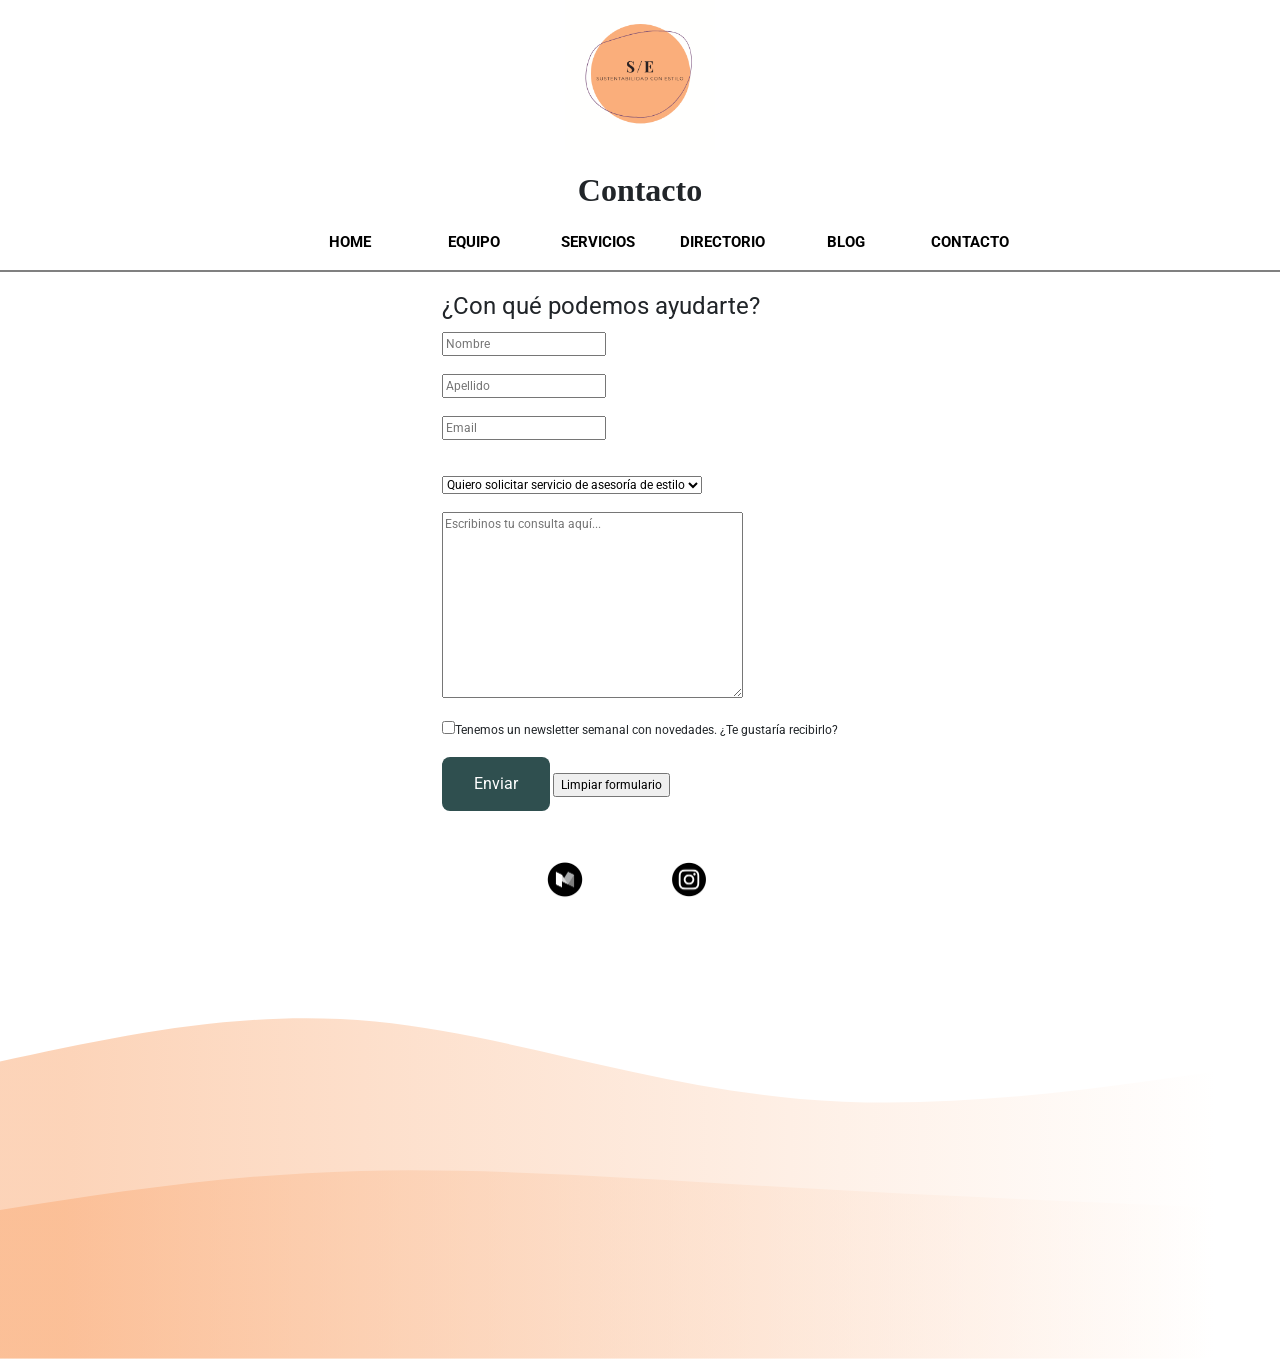
==== contacto.html @ 25abd841 "Cambié nombres de archivos" ====
<!DOCTYPE html>
<html lang="en">
<head>
    <meta charset="UTF-8">
    <meta http-equiv="X-UA-Compatible" content="IE=edge">
    <meta name="viewport" content="width=device-width, initial-scale=1.0">
    <title>Contacto</title>

    <meta name="description" content="Conectate con nosotros para comenzar tu camino hacia un consumo más consciente.">

    <meta name="keywords" content="córdoba, argentina, moda sostenible, moda ética, sustainable fashion, ethical fashion, moda circular, circular fashion">

    <!--Start Bootstrap-->
    <link rel="stylesheet" href="https://stackpath.bootstrapcdn.com/bootstrap/4.5.2/css/bootstrap.min.css" integrity="sha384-JcKb8q3iqJ61gNV9KGb8thSsNjpSL0n8PARn9HuZOnIxN0hoP+VmmDGMN5t9UJ0Z" crossorigin="anonymous">
    <!--End Bootstrap-->
    
    <link rel="preconnect" href="https://fonts.gstatic.com">
    <link href="https://fonts.googleapis.com/css2?family=Playfair+Display:wght@600&family=Roboto&display=swap" rel="stylesheet">
    <link rel="stylesheet" href="css/style.css">

</head>

<body>

<header>
    <img src="img/Logo Sustentabilidad con Estilo.png" class="center logo">   
    <h1 class="cabeceras flex">Contacto</h1> 

  <!--------START MENU-------->
        <nav>
            <ul class="menu flex">
                <li><a href="index.html">HOME</a></li>
                <li><a href="equipo.html">EQUIPO</a></li>
                <li><a href="servicios.html">SERVICIOS</a></li>
                <li><a href="directorio.html">DIRECTORIO</a></li>
                <li><a href="https://medium.com/@sustentabilidadconestilo" target="blank">BLOG</a></li>    
                <li><a href="contacto.html">CONTACTO</a></li>
            </ul>
        </nav>
  <!--------END MENU-------->
</header>

<hr class="hrTop">

<main>


<!----------------------------------------------------------------------------------------->
<!-----------------------------------START FORM-------------------------------------------->
<!----------------------------------------------------------------------------------------->
<div class="divFormContact flex">
<form action="#" method="GET" class="formColor">

    <fieldset>
                   <input type="text" placeholder="Nombre">
                   <br>
                   <br>
                   <input type="text" placeholder="Apellido">
                   <br>
                   <br>
                   <input type="email" placeholder="Email">
                   <br>
                   <br>
                   <legend>¿Con qué podemos ayudarte?</legend>
                   <br>
                     <select name="Elige Motivo de Consulta">
                     <option value="Asesoría">Quiero solicitar servicio de asesoría de estilo</option>
                     <option value="Conectarnos">Quiero conectarme con ustedes</option>
                     <option value="Sumar">Quiero sumar mi marca al directorio</option>
                     </select>
                     <br>
                   <br>
                   <textarea name="Consulta" placeholder="Escribinos tu consulta aquí..." cols="40" rows="10"></textarea>
                   <br>
                   <br>
                   <input type="checkbox" name="novedades" value="N" />Tenemos un newsletter semanal con novedades. ¿Te gustaría recibirlo?
                   <br>
                   <br>
                   <input type="submit" value="Enviar" class="boton"/>
                   <input type="reset" value="Limpiar formulario" />
   </fieldset>
</form>
</div>
<!----------------------------------------------------------------------------------------->
<!-----------------------------------END FORM---------------------------------------------->
<!----------------------------------------------------------------------------------------->
</main>

<footer>
<!----------------------------------------------------------------------------------------->
<!-----------------------------------START FOOTER------------------------------------------>
<!----------------------------------------------------------------------------------------->
<ul class="footer flex">
    <li> <a href="https://medium.com/@sustentabilidadconestilo" target="blank"><img class="logoFooter" src="img/medium logo.png"></a></li>   
    <li> <a href="https://www.instagram.com/sustentabilidadconestilo/" target="blank"><img class="logoFooter" src="img/instagram logo.png"> </a></li>
</ul>
</footer>
<!----------------------------------------------------------------------------------------->
<!-----------------------------------END FOOTER-------------------------------------------->
<!----------------------------------------------------------------------------------------->

<svg height="100%" width="100%" id="svg" viewBox="0 0 1440 500" xmlns="http://www.w3.org/2000/svg" class="transition duration-300 ease-in-out delay-150"><defs><linearGradient id="gradient"><stop offset="5%" stop-color="#faae7b88"></stop><stop offset="95%" stop-color="#ffffff88"></stop></linearGradient></defs><path d="M 0,500 C 0,500 0,166 0,166 C 137.06666666666666,136.39999999999998 274.1333333333333,106.79999999999998 422,121 C 569.8666666666667,135.20000000000002 728.5333333333333,193.20000000000002 900,208 C 1071.4666666666667,222.79999999999998 1255.7333333333333,194.39999999999998 1440,166 C 1440,166 1440,500 1440,500 Z" stroke="none" stroke-width="0" fill="url(#gradient)" class="transition-all duration-300 ease-in-out delay-150"></path><defs><linearGradient id="gradient"><stop offset="5%" stop-color="#faae7bff"></stop><stop offset="95%" stop-color="#ffffffff"></stop></linearGradient></defs><path d="M 0,500 C 0,500 0,333 0,333 C 129.06666666666666,312.8666666666667 258.1333333333333,292.7333333333333 406,289 C 553.8666666666667,285.2666666666667 720.5333333333333,297.93333333333334 896,308 C 1071.4666666666667,318.06666666666666 1255.7333333333333,325.5333333333333 1440,333 C 1440,333 1440,500 1440,500 Z" stroke="none" stroke-width="0" fill="url(#gradient)" class="transition-all duration-300 ease-in-out delay-150"></path></svg>

<script src="https://code.jquery.com/jquery-3.5.1.slim.min.js" integrity="sha384-DfXdz2htPH0lsSSs5nCTpuj/zy4C+OGpamoFVy38MVBnE+IbbVYUew+OrCXaRkfj" crossorigin="anonymous"></script>
<script src="https://cdn.jsdelivr.net/npm/popper.js@1.16.1/dist/umd/popper.min.js" integrity="sha384-9/reFTGAW83EW2RDu2S0VKaIzap3H66lZH81PoYlFhbGU+6BZp6G7niu735Sk7lN" crossorigin="anonymous"></script>
<script src="https://stackpath.bootstrapcdn.com/bootstrap/4.5.2/js/bootstrap.min.js" integrity="sha384-B4gt1jrGC7Jh4AgTPSdUtOBvfO8shuf57BaghqFfPlYxofvL8/KUEfYiJOMMV+rV" crossorigin="anonymous"></script>

</body>
</html>
---- css/style.css ----
/* Estilos NavBar */
.menu {
  font-size: 1em;
  word-spacing: 50%;
  font-weight: bold;
  text-align: center; }

ul {
  list-style-type: none;
  display: flex;
  flex-wrap: wrap; }
  ul li {
    display: inline-block;
    width: 10%;
    font-size: 15px;
    position: relative; }
    ul li:hover {
      display: block;
      background-color: #FAAE7B;
      color: white;
      padding: 2px;
      transform: scale(1, 1); }

a {
  text-decoration: none;
  padding: 4px;
  color: black; }
  a:hover, a:active, a:focus {
    text-decoration: none;
    color: black; }

@media all and (max-width: 600px) {
  .menu > li {
    flex-basis: 50%; } }

@media all and (max-width: 400px) {
  .menu > li {
    flex-basis: 100%; }
  .search {
    order: 1; } }

.center {
  display: block;
  margin-left: auto;
  margin-right: auto; }

.iconosIndex {
  height: 150px; }

.logo {
  width: 150px; }

.perfil {
  border-radius: 50%;
  width: 200px;
  padding: 20px;
  margin: 50px; }

.logoFooter {
  width: 50px;
  justify-content: center;
  align-content: center; }

.iconosDirectorioCard {
  width: 30px; }

.logosDirectorioCard {
  width: 200px; }

.styleThumbs {
  width: 150px;
  border-radius: 4px;
  padding: 5px; }

body {
  font-family: 'Roboto', Helvetica, sans-serif; }

.textoTitulo {
  font-family: 'Playfair-Display', serif;
  word-spacing: 3px;
  color: white; }

.textoSubtitulo {
  color: #FAAE7B;
  text-align: center; }

.textoGris {
  color: darkslategray; }

.cabeceras {
  font-family: 'Playfair-Display', serif;
  text-align: center; }

.flex {
  display: flex;
  flex-direction: row;
  justify-content: center;
  align-content: space-evenly;
  align-items: center; }

h1 {
  font-size: 2em;
  margin-block-start: 0.67em;
  margin-block-end: 0.67em;
  margin-inline-start: 0px;
  margin-inline-end: 0px;
  font-weight: bold; }

h2 {
  font-size: 1.7em;
  margin-block-start: 0.83em;
  margin-block-end: 0.83em;
  margin-inline-start: 0px;
  margin-inline-end: 0px;
  font-weight: bold; }

h3 {
  font-weight: bold;
  font-size: 1.17em;
  margin-block-start: 1em;
  margin-block-end: 1em;
  margin-inline-start: 0px;
  margin-inline-end: 0px; }

.blockIndexText {
  font-size: 1.17em;
  text-align: center;
  justify-content: center;
  padding: 0%; }

.parrafoDirectorio {
  text-align: center; }

form {
  font-size: 12px; }

.boton {
  background-color: darkslategray;
  border: none;
  color: white;
  padding: 15px 32px;
  text-align: center;
  text-decoration: none;
  display: inline-block;
  font-size: 16px;
  border-radius: 8px; }
  .boton:hover {
    background-color: #FAAE7B;
    color: white;
    border-radius: 8px; }

.footer {
  list-style-type: none;
  font-family: sans-serif;
  font-size: 1em;
  margin-top: 50px; }

.contenedor {
  height: 100%; }

.divSize {
  display: flex;
  text-align: center;
  justify-content: center;
  justify-items: center;
  align-items: center; }

.imgSize {
  display: flex;
  border-radius: 10%; }

.colorRosa {
  padding: 10px;
  overflow: hidden; }

.textoManifiesto {
  text-align: center; }

/*.grillaPorQue {
    display: grid;
    grid-template-columns: 33vw 33vw 33vw;
    grid-template-rows: repeat (5, 250 px);
    justify-items: center;
    align-items: center; 
    grid-column-gap: 10px;
    grid-template-areas: 
                     "texto1 texto1 img1"
                     "img2 texto2 texto2"
                     "texto3 texto3 img3"
                     "img4 texto4 texto4"
              
}

#texto1 {
    grid-area: texto1;
} 

#img1 {
    grid-area: img1;
} 

#img2 {
    grid-area: img2;
} 

#texto2 {
    grid-area: texto2;
} 

#texto3 {
    grid-area: texto3;
} 

#img3 {
    grid-area: img3;
} 

#img4 {
    grid-area: img4;
} 

#texto4 {
    grid-area: texto4;
} 

#img5 {
    grid-area: img5;
}*/
/* Estilos Index */
.textCenter {
  text-align: center;
  justify-content: center;
  padding: 10px; }

/* Estilos Directorio */
.border {
  border: solid grey 3px;
  margin: 0;
  padding: 10px; }

div.containerHR {
  height: 100px;
  width: 200px;
  margin: 5px auto;
  padding-top: 50px; }

hr.beautiful-line {
  border-top: 1px solid #999;
  width: 90%; }

.hrTop {
  height: 2px;
  border-width: 0;
  color: gray;
  background-color: gray; }

.gradientPink {
  display: flex;
  background-image: linear-gradient(to right, #ffecd2 0%, #FAAE7B 100%); }

.gradientPinkReverse {
  background-image: linear-gradient(to left, #ffecd2 0%, #FAAE7B 100%); }

.boxIndexAcciones {
  height: 100px;
  align-items: center;
  justify-content: center;
  align-content: center;
  align-self: center; }

.categoriasMargin {
  margin: 30px; }

/*.waves{
  background-image: url(/img/waves-svg.png);
  background-size: cover;
  background-size: 100% 100%;
  background-repeat: no-repeat;
}*/
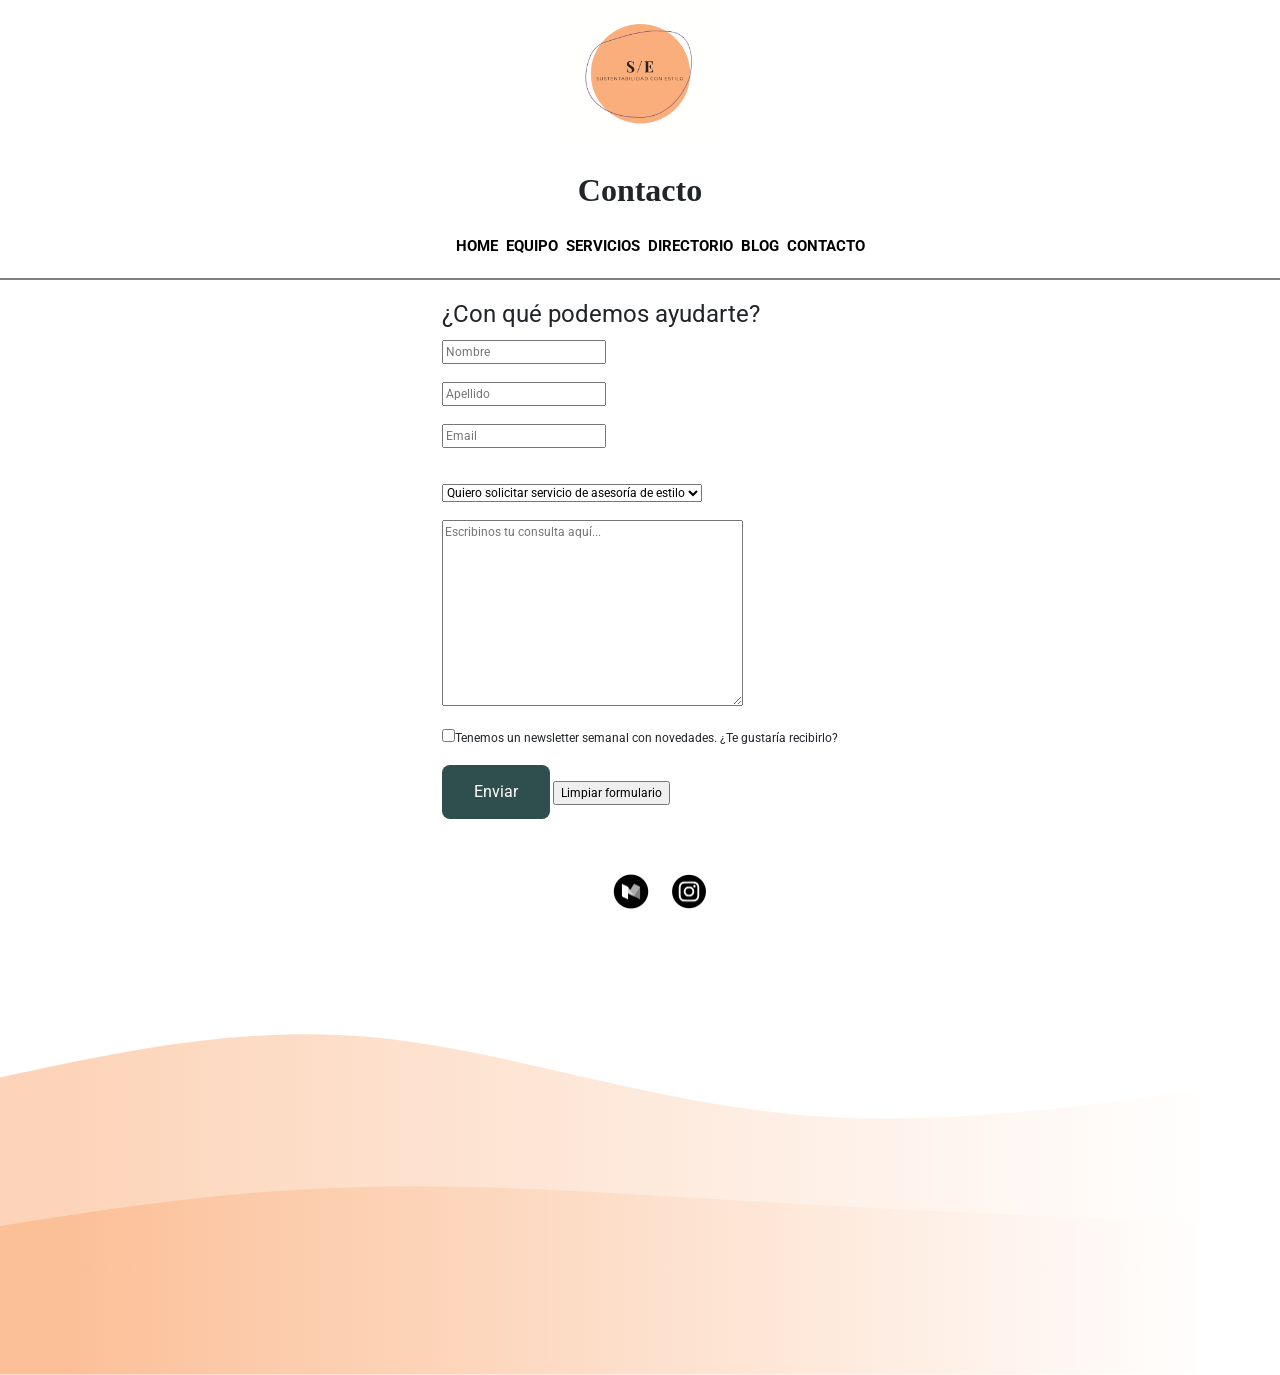
==== commit e3f594f2: "Agregué descripciones a etiquetas alt en imágenes" ====
--- a/contacto.html
+++ b/contacto.html
@@ -23,7 +23,7 @@
 <body>
 
 <header>
-    <img src="img/Logo Sustentabilidad con Estilo.png" class="center logo">   
+    <img src="img/Logo Sustentabilidad con Estilo.png" class="center logo" alt="Logo Sustentabilidad con Estilo">   
     <h1 class="cabeceras flex">Contacto</h1> 
 
   <!--------START MENU-------->
@@ -91,8 +91,8 @@
 <!-----------------------------------START FOOTER------------------------------------------>
 <!----------------------------------------------------------------------------------------->
 <ul class="footer flex">
-    <li> <a href="https://medium.com/@sustentabilidadconestilo" target="blank"><img class="logoFooter" src="img/medium logo.png"></a></li>   
-    <li> <a href="https://www.instagram.com/sustentabilidadconestilo/" target="blank"><img class="logoFooter" src="img/instagram logo.png"> </a></li>
+    <li> <a href="https://medium.com/@sustentabilidadconestilo" target="blank"><img class="logoFooter" src="img/medium logo.png" alt="Medium Logo"></a></li>   
+    <li> <a href="https://www.instagram.com/sustentabilidadconestilo/" target="blank"><img class="logoFooter" src="img/instagram logo.png" alt="Instagram Logo"> </a></li>
 </ul>
 </footer>
 <!----------------------------------------------------------------------------------------->
--- a/css/style.css
+++ b/css/style.css
@@ -10,8 +10,8 @@
   display: flex;
   flex-wrap: wrap; }
   ul li {
-    display: inline-block;
-    width: 10%;
+    display: flex;
+    padding: left;
     font-size: 15px;
     position: relative; }
     ul li:hover {
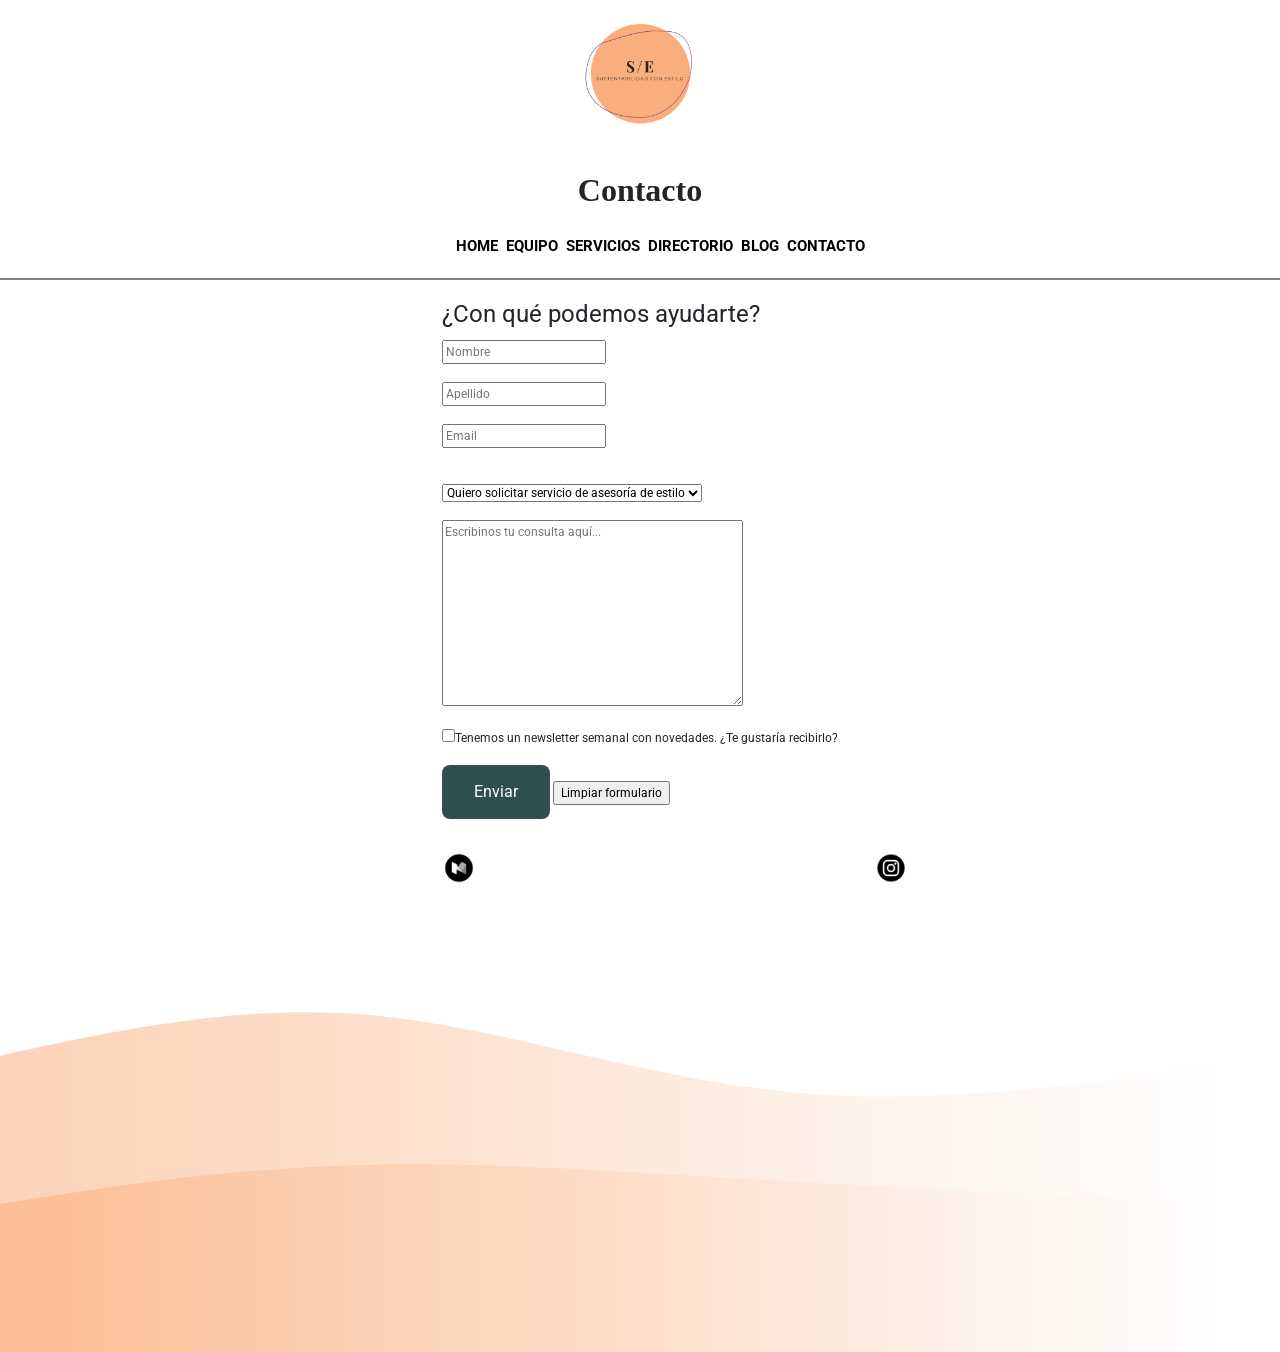
==== commit d4a1e9f5: "cambios de disenio en index (footer, carousel)" ====
--- a/contacto.html
+++ b/contacto.html
@@ -86,18 +86,16 @@
 <!----------------------------------------------------------------------------------------->
 </main>
 
-<footer>
-<!----------------------------------------------------------------------------------------->
-<!-----------------------------------START FOOTER------------------------------------------>
-<!----------------------------------------------------------------------------------------->
-<ul class="footer flex">
-    <li> <a href="https://medium.com/@sustentabilidadconestilo" target="blank"><img class="logoFooter" src="img/medium logo.png" alt="Medium Logo"></a></li>   
-    <li> <a href="https://www.instagram.com/sustentabilidadconestilo/" target="blank"><img class="logoFooter" src="img/instagram logo.png" alt="Instagram Logo"> </a></li>
-</ul>
-</footer>
-<!----------------------------------------------------------------------------------------->
-<!-----------------------------------END FOOTER-------------------------------------------->
-<!----------------------------------------------------------------------------------------->
+<!------START FOOTER---------->
+<div class="container-fluid">
+    <ul class="footer flex">
+      <li> <a href="https://medium.com/@sustentabilidadconestilo" target="blank"><img class="logoFooter" src="img/medium logo.png" alt="Medium Logo"></a></li>   
+      <li> <a href="https://www.instagram.com/sustentabilidadconestilo/" target="blank"><img class="logoFooter" src="img/instagram logo.png" alt="Instagram Logo"> </a></li>
+  </ul>
+  </footer>
+  </div>
+  
+  <!------END FOOTER---------->
 
 <svg height="100%" width="100%" id="svg" viewBox="0 0 1440 500" xmlns="http://www.w3.org/2000/svg" class="transition duration-300 ease-in-out delay-150"><defs><linearGradient id="gradient"><stop offset="5%" stop-color="#faae7b88"></stop><stop offset="95%" stop-color="#ffffff88"></stop></linearGradient></defs><path d="M 0,500 C 0,500 0,166 0,166 C 137.06666666666666,136.39999999999998 274.1333333333333,106.79999999999998 422,121 C 569.8666666666667,135.20000000000002 728.5333333333333,193.20000000000002 900,208 C 1071.4666666666667,222.79999999999998 1255.7333333333333,194.39999999999998 1440,166 C 1440,166 1440,500 1440,500 Z" stroke="none" stroke-width="0" fill="url(#gradient)" class="transition-all duration-300 ease-in-out delay-150"></path><defs><linearGradient id="gradient"><stop offset="5%" stop-color="#faae7bff"></stop><stop offset="95%" stop-color="#ffffffff"></stop></linearGradient></defs><path d="M 0,500 C 0,500 0,333 0,333 C 129.06666666666666,312.8666666666667 258.1333333333333,292.7333333333333 406,289 C 553.8666666666667,285.2666666666667 720.5333333333333,297.93333333333334 896,308 C 1071.4666666666667,318.06666666666666 1255.7333333333333,325.5333333333333 1440,333 C 1440,333 1440,500 1440,500 Z" stroke="none" stroke-width="0" fill="url(#gradient)" class="transition-all duration-300 ease-in-out delay-150"></path></svg>
 
--- a/css/style.css
+++ b/css/style.css
@@ -3,7 +3,8 @@
   font-size: 1em;
   word-spacing: 50%;
   font-weight: bold;
-  text-align: center; }
+  text-align: center;
+  justify-content: space-evenly; }
 
 ul {
   list-style-type: none;
@@ -131,6 +132,10 @@
 .parrafoDirectorio {
   text-align: center; }
 
+.cover-text {
+  color: white;
+  font-size: 30px; }
+
 form {
   font-size: 12px; }
 
@@ -150,10 +155,51 @@
     border-radius: 8px; }
 
 .footer {
-  list-style-type: none;
+  display: flex;
+  justify-content: space-evenly;
+  width: 100vw;
+  color: black;
+  margin-top: 25px; }
+
+#footer-contenedor-1 {
+  display: flex;
+  flex-direction: column;
+  width: 30%;
+  height: 200px;
+  text-align: left;
+  padding: 10px;
+  justify-content: left; }
+
+#footer-contenedor-2 {
+  width: 30%;
+  height: 200px;
+  text-align: left;
+  padding: 10px; }
+
+#footer-contenedor-3 {
+  width: 30%;
+  height: 200px;
+  text-align: left;
+  padding: 10px; }
+
+.footer-list {
   font-family: sans-serif;
   font-size: 1em;
-  margin-top: 50px; }
+  list-style-type: none;
+  text-align: left;
+  display: flex;
+  flex-direction: column; }
+
+.logoFooter {
+  width: 50px;
+  justify-content: center;
+  align-content: center;
+  padding: 5px; }
+
+@media only screen and (max-width: 320px) {
+  .footer {
+    display: flex;
+    flex-direction: column; } }
 
 .contenedor {
   height: 100%; }
@@ -271,8 +317,8 @@
 .categoriasMargin {
   margin: 30px; }
 
-/*.waves{
-  background-image: url(/img/waves-svg.png);
+/*.waves {
+  background-image: url(/sustentabilidadconestilo/img/waves-svg.png);
   background-size: cover;
   background-size: 100% 100%;
   background-repeat: no-repeat;
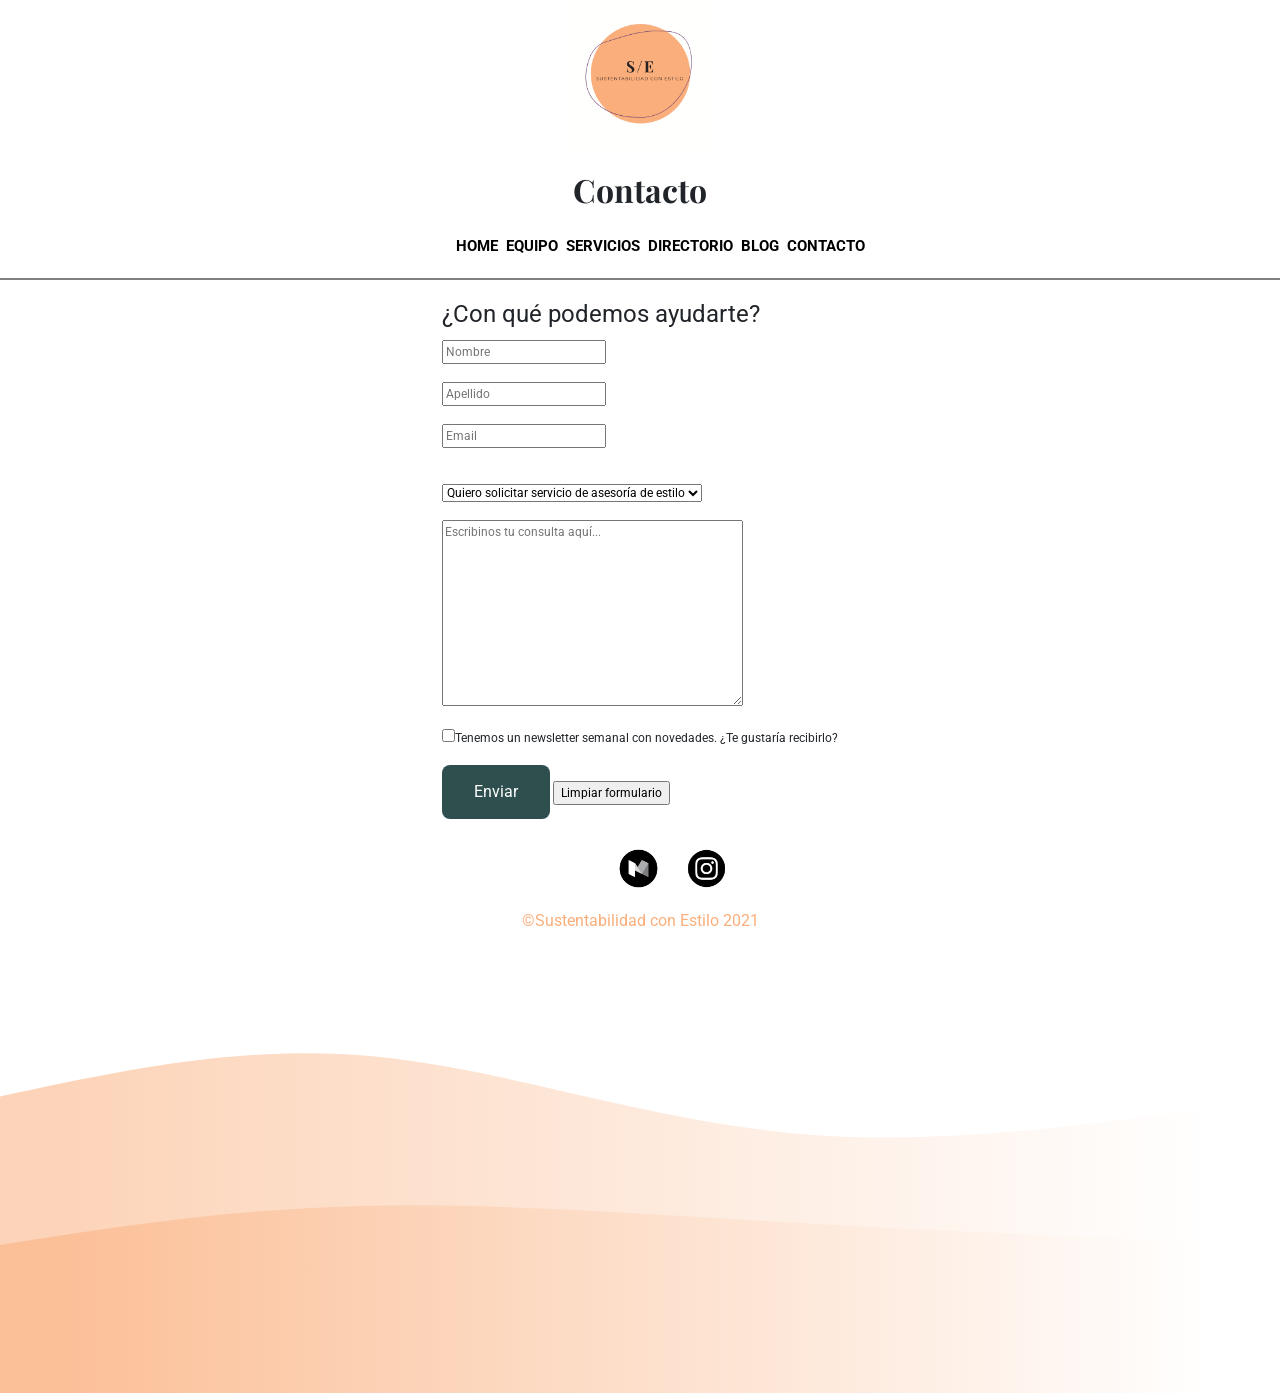
==== commit 9cebddb0: "cambios de disenio en tab equipo" ====
--- a/contacto.html
+++ b/contacto.html
@@ -92,6 +92,7 @@
       <li> <a href="https://medium.com/@sustentabilidadconestilo" target="blank"><img class="logoFooter" src="img/medium logo.png" alt="Medium Logo"></a></li>   
       <li> <a href="https://www.instagram.com/sustentabilidadconestilo/" target="blank"><img class="logoFooter" src="img/instagram logo.png" alt="Instagram Logo"> </a></li>
   </ul>
+  <p class="textoSubtitulo">&copy;Sustentabilidad con Estilo 2021</p>
   </footer>
   </div>
   
--- a/css/style.css
+++ b/css/style.css
@@ -53,9 +53,7 @@
 
 .perfil {
   border-radius: 50%;
-  width: 200px;
-  padding: 20px;
-  margin: 50px; }
+  width: 200px; }
 
 .logoFooter {
   width: 50px;
@@ -77,7 +75,7 @@
   font-family: 'Roboto', Helvetica, sans-serif; }
 
 .textoTitulo {
-  font-family: 'Playfair-Display', serif;
+  font-family: 'Playfair Display', serif;
   word-spacing: 3px;
   color: white; }
 
@@ -89,7 +87,7 @@
   color: darkslategray; }
 
 .cabeceras {
-  font-family: 'Playfair-Display', serif;
+  font-family: 'Playfair Display', serif;
   text-align: center; }
 
 .flex {
@@ -108,7 +106,7 @@
   font-weight: bold; }
 
 h2 {
-  font-size: 1.7em;
+  font-size: 2em;
   margin-block-start: 0.83em;
   margin-block-end: 0.83em;
   margin-inline-start: 0px;
@@ -135,6 +133,21 @@
 .cover-text {
   color: white;
   font-size: 30px; }
+
+#quote-text {
+  color: darkgray;
+  font-family: 'Playfair Display', serif;
+  font-weight: 300;
+  text-align: center;
+  font-size: 1.87em; }
+
+@media screen and (max-width: 600px) {
+  #quote-text {
+    font-size: 0.8em; } }
+
+@media screen and (max-width: 320px) {
+  #quote-text {
+    font-size: 0.8em; } }
 
 form {
   font-size: 12px; }
@@ -156,45 +169,51 @@
 
 .footer {
   display: flex;
-  justify-content: space-evenly;
+  justify-content: center;
   width: 100vw;
   color: black;
   margin-top: 25px; }
 
-#footer-contenedor-1 {
-  display: flex;
-  flex-direction: column;
-  width: 30%;
-  height: 200px;
-  text-align: left;
-  padding: 10px;
-  justify-content: left; }
+/*#footer-contenedor-1 {
+    display: flex;
+    flex-direction: column;
+    width: 30%;
+    height: 200px;
+    text-align: left;
+    padding: 10px;
+    justify-content:left;
+}
 
 #footer-contenedor-2 {
-  width: 30%;
-  height: 200px;
-  text-align: left;
-  padding: 10px; }
+    width: 30%;
+    height: 200px;
+    text-align: left;
+    padding: 10px;
+
+}
 
 #footer-contenedor-3 {
-  width: 30%;
-  height: 200px;
-  text-align: left;
-  padding: 10px; }
-
-.footer-list {
-  font-family: sans-serif;
-  font-size: 1em;
-  list-style-type: none;
-  text-align: left;
-  display: flex;
-  flex-direction: column; }
-
+    width: 30%;
+    height: 200px;
+    text-align: left;
+    padding: 10px;
+
+}
+*/
+/*.footer-list {
+    font-family: sans-serif;
+	font-size: 1em;
+	list-style-type: none;
+    text-align: left;
+    display: flex;
+    flex-direction: column;
+
+}*/
 .logoFooter {
-  width: 50px;
+  width: 60px;
   justify-content: center;
   align-content: center;
-  padding: 5px; }
+  padding-right: 5px; }
 
 @media only screen and (max-width: 320px) {
   .footer {
@@ -213,14 +232,14 @@
 
 .imgSize {
   display: flex;
-  border-radius: 10%; }
-
-.colorRosa {
+  justify-content: center; }
+
+.texto-equipo {
   padding: 10px;
   overflow: hidden; }
 
-.textoManifiesto {
-  text-align: center; }
+.texto-bio {
+  text-align: right; }
 
 /*.grillaPorQue {
     display: grid;
@@ -323,3 +342,16 @@
   background-size: 100% 100%;
   background-repeat: no-repeat;
 }*/
+.quoteBox {
+  display: flex;
+  flex-wrap: wrap;
+  margin: 20px;
+  height: 50vh;
+  background-image: linear-gradient(-20deg, #e9defa 0%, #fbfcdb 100%);
+  padding: 15px;
+  align-content: center;
+  align-items: center;
+  justify-content: center; }
+
+#quote-center {
+  width: 50vw; }
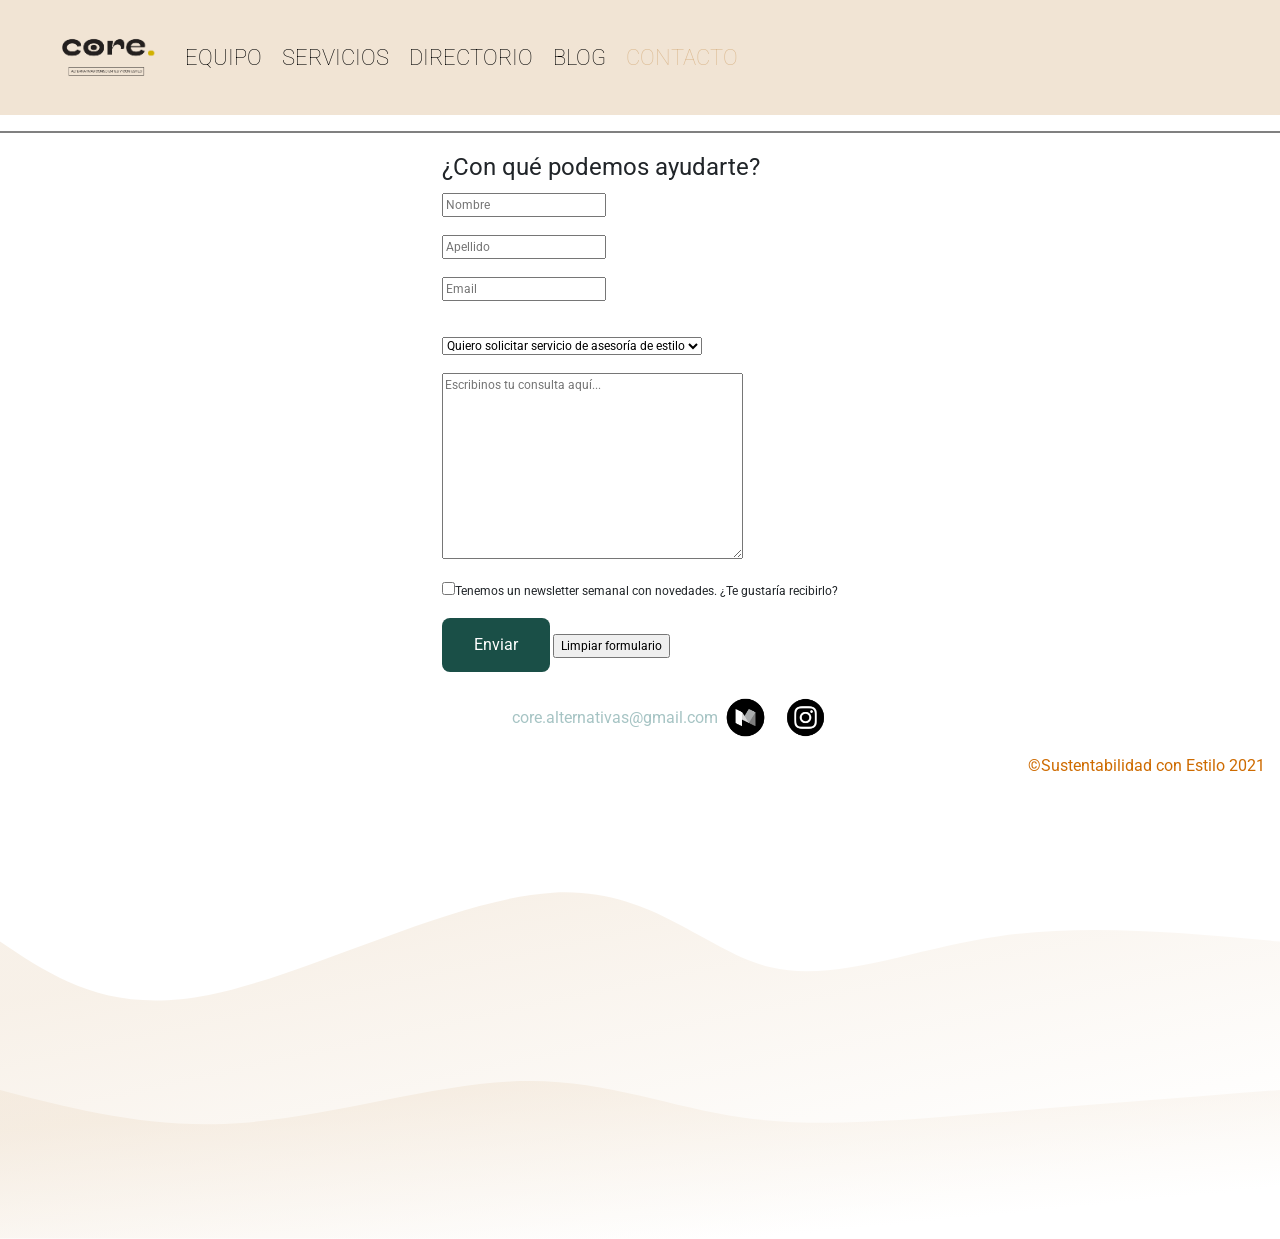
==== commit 0c89af0a: "Website rebrand" ====
--- a/contacto.html
+++ b/contacto.html
@@ -4,39 +4,43 @@
     <meta charset="UTF-8">
     <meta http-equiv="X-UA-Compatible" content="IE=edge">
     <meta name="viewport" content="width=device-width, initial-scale=1.0">
-    <title>Contacto</title>
+    <title>Sustentabilidad con Estilo</title>
 
-    <meta name="description" content="Conectate con nosotros para comenzar tu camino hacia un consumo más consciente.">
+    <meta name="description" content="Creando formas éticas y conscientes de consumir en Córdoba, con mucho estilo. Buscá marcas éticas, conocé las novedades de moda sostenible.">
 
-    <meta name="keywords" content="córdoba, argentina, moda sostenible, moda ética, sustainable fashion, ethical fashion, moda circular, circular fashion">
+   <meta name="keywords" content="córdoba, argentina, moda sostenible, moda ética, sustainable fashion, ethical fashion, moda circular, circular fashion">
 
     <!--Start Bootstrap-->
     <link rel="stylesheet" href="https://stackpath.bootstrapcdn.com/bootstrap/4.5.2/css/bootstrap.min.css" integrity="sha384-JcKb8q3iqJ61gNV9KGb8thSsNjpSL0n8PARn9HuZOnIxN0hoP+VmmDGMN5t9UJ0Z" crossorigin="anonymous">
+
     <!--End Bootstrap-->
-    
+
     <link rel="preconnect" href="https://fonts.gstatic.com">
-    <link href="https://fonts.googleapis.com/css2?family=Playfair+Display:wght@600&family=Roboto&display=swap" rel="stylesheet">
+    <link href="https://fonts.googleapis.com/css2?family=Playfair+Display:wght@100;300;400;600&family=Roboto:wght@100;300;400;700&display=swap" rel="stylesheet">
+    <link rel="stylesheet" href="https://cdnjs.cloudflare.com/ajax/libs/font-awesome/6.0.0-beta2/css/all.min.css" integrity="sha512-YWzhKL2whUzgiheMoBFwW8CKV4qpHQAEuvilg9FAn5VJUDwKZZxkJNuGM4XkWuk94WCrrwslk8yWNGmY1EduTA==" crossorigin="anonymous" referrerpolicy="no-referrer" />
     <link rel="stylesheet" href="css/style.css">
-
 </head>
 
 <body>
 
 <header>
-    <img src="img/Logo Sustentabilidad con Estilo.png" class="center logo" alt="Logo Sustentabilidad con Estilo">   
-    <h1 class="cabeceras flex">Contacto</h1> 
+        <!--------START MENU-------->
+        <nav class="navBar">
+            <div class="menu">
+                <a href="index.html"><img src="img/logo.png" class="logo" alt="Logo Sustentabilidad con Estilo">
+                    <a href="javascript:void(0);" class="icon" onclick="myFunction()">
+                        <i class="fa fa-bars fa-2x"></i>
+                    </a>
+                <div id="myLinks">
+                    <a href="equipo.html">EQUIPO</a>
+                    <a href="servicios.html">SERVICIOS</a>
+                    <a href="directorio.html">DIRECTORIO</a>
+                    <a href="https://medium.com/@sustentabilidadconestilo" target="blank">BLOG</a>  
+                    <a href="contacto.html" class="active">CONTACTO</a>
+                </div>
+            </div>
+      </nav>
 
-  <!--------START MENU-------->
-        <nav>
-            <ul class="menu flex">
-                <li><a href="index.html">HOME</a></li>
-                <li><a href="equipo.html">EQUIPO</a></li>
-                <li><a href="servicios.html">SERVICIOS</a></li>
-                <li><a href="directorio.html">DIRECTORIO</a></li>
-                <li><a href="https://medium.com/@sustentabilidadconestilo" target="blank">BLOG</a></li>    
-                <li><a href="contacto.html">CONTACTO</a></li>
-            </ul>
-        </nav>
   <!--------END MENU-------->
 </header>
 
@@ -87,22 +91,21 @@
 </main>
 
 <!------START FOOTER---------->
-<div class="container-fluid">
+<footer class="container-fluid">
     <ul class="footer flex">
+      <li><a href="mailto:core.alternativas@gmail.com" style="color:#A6C4C4">core.alternativas@gmail.com</a></li>
       <li> <a href="https://medium.com/@sustentabilidadconestilo" target="blank"><img class="logoFooter" src="img/medium logo.png" alt="Medium Logo"></a></li>   
       <li> <a href="https://www.instagram.com/sustentabilidadconestilo/" target="blank"><img class="logoFooter" src="img/instagram logo.png" alt="Instagram Logo"> </a></li>
   </ul>
-  <p class="textoSubtitulo">&copy;Sustentabilidad con Estilo 2021</p>
+  <p class="textoSubtitulo" style="text-align: end;">&copy;Sustentabilidad con Estilo 2021</p>
   </footer>
-  </div>
   
   <!------END FOOTER---------->
-
-<svg height="100%" width="100%" id="svg" viewBox="0 0 1440 500" xmlns="http://www.w3.org/2000/svg" class="transition duration-300 ease-in-out delay-150"><defs><linearGradient id="gradient"><stop offset="5%" stop-color="#faae7b88"></stop><stop offset="95%" stop-color="#ffffff88"></stop></linearGradient></defs><path d="M 0,500 C 0,500 0,166 0,166 C 137.06666666666666,136.39999999999998 274.1333333333333,106.79999999999998 422,121 C 569.8666666666667,135.20000000000002 728.5333333333333,193.20000000000002 900,208 C 1071.4666666666667,222.79999999999998 1255.7333333333333,194.39999999999998 1440,166 C 1440,166 1440,500 1440,500 Z" stroke="none" stroke-width="0" fill="url(#gradient)" class="transition-all duration-300 ease-in-out delay-150"></path><defs><linearGradient id="gradient"><stop offset="5%" stop-color="#faae7bff"></stop><stop offset="95%" stop-color="#ffffffff"></stop></linearGradient></defs><path d="M 0,500 C 0,500 0,333 0,333 C 129.06666666666666,312.8666666666667 258.1333333333333,292.7333333333333 406,289 C 553.8666666666667,285.2666666666667 720.5333333333333,297.93333333333334 896,308 C 1071.4666666666667,318.06666666666666 1255.7333333333333,325.5333333333333 1440,333 C 1440,333 1440,500 1440,500 Z" stroke="none" stroke-width="0" fill="url(#gradient)" class="transition-all duration-300 ease-in-out delay-150"></path></svg>
-
-<script src="https://code.jquery.com/jquery-3.5.1.slim.min.js" integrity="sha384-DfXdz2htPH0lsSSs5nCTpuj/zy4C+OGpamoFVy38MVBnE+IbbVYUew+OrCXaRkfj" crossorigin="anonymous"></script>
-<script src="https://cdn.jsdelivr.net/npm/popper.js@1.16.1/dist/umd/popper.min.js" integrity="sha384-9/reFTGAW83EW2RDu2S0VKaIzap3H66lZH81PoYlFhbGU+6BZp6G7niu735Sk7lN" crossorigin="anonymous"></script>
-<script src="https://stackpath.bootstrapcdn.com/bootstrap/4.5.2/js/bootstrap.min.js" integrity="sha384-B4gt1jrGC7Jh4AgTPSdUtOBvfO8shuf57BaghqFfPlYxofvL8/KUEfYiJOMMV+rV" crossorigin="anonymous"></script>
-
+  <svg width="100%" height="100%" id="svg" viewBox="0 0 1440 500" xmlns="http://www.w3.org/2000/svg" class="transition duration-300 ease-in-out delay-150"><defs><linearGradient id="gradient" x1="19%" y1="11%" x2="81%" y2="89%"><stop offset="5%" stop-color="#f1e4d488"></stop><stop offset="95%" stop-color="#ffffff88"></stop></linearGradient></defs><path d="M 0,500 C 0,500 0,166 0,166 C 61.37799043062202,207.21531100478467 122.75598086124404,248.43062200956936 235,226 C 347.24401913875596,203.56937799043064 510.3540669856459,117.49282296650719 622,111 C 733.6459330143541,104.50717703349281 793.8277511961722,177.5980861244019 867,195 C 940.1722488038278,212.4019138755981 1026.3349282296651,174.11483253588517 1124,160 C 1221.6650717703349,145.88516746411483 1330.8325358851675,155.94258373205741 1440,166 C 1440,166 1440,500 1440,500 Z" stroke="none" stroke-width="0" fill="url(#gradient)" class="transition-all duration-300 ease-in-out delay-150 path-0"></path><defs><linearGradient id="gradient" x1="19%" y1="11%" x2="81%" y2="89%"><stop offset="5%" stop-color="#f1e4d4ff"></stop><stop offset="95%" stop-color="#ffffffff"></stop></linearGradient></defs><path d="M 0,500 C 0,500 0,333 0,333 C 85.38755980861242,355.200956937799 170.77511961722485,377.40191387559804 272,370 C 373.22488038277515,362.59808612440196 490.2870813397129,325.5933014354067 585,323 C 679.7129186602871,320.4066985645933 752.0765550239236,352.22488038277515 835,364 C 917.9234449760764,375.77511961722485 1011.4066985645932,367.50717703349284 1114,359 C 1216.5933014354068,350.49282296650716 1328.2966507177034,341.7464114832536 1440,333 C 1440,333 1440,500 1440,500 Z" stroke="none" stroke-width="0" fill="url(#gradient)" class="transition-all duration-300 ease-in-out delay-150 path-1"></path></svg>
+  <script src="https://code.jquery.com/jquery-3.5.1.slim.min.js" integrity="sha384-DfXdz2htPH0lsSSs5nCTpuj/zy4C+OGpamoFVy38MVBnE+IbbVYUew+OrCXaRkfj" crossorigin="anonymous"></script>
+  <script src="https://cdn.jsdelivr.net/npm/popper.js@1.16.1/dist/umd/popper.min.js" integrity="sha384-9/reFTGAW83EW2RDu2S0VKaIzap3H66lZH81PoYlFhbGU+6BZp6G7niu735Sk7lN" crossorigin="anonymous"></script>
+  <script src="https://stackpath.bootstrapcdn.com/bootstrap/4.5.2/js/bootstrap.min.js" integrity="sha384-B4gt1jrGC7Jh4AgTPSdUtOBvfO8shuf57BaghqFfPlYxofvL8/KUEfYiJOMMV+rV" crossorigin="anonymous"></script>
+  <script src="index.js">
+</script>
 </body>
 </html>
--- a/css/style.css
+++ b/css/style.css
@@ -1,44 +1,82 @@
 /* Estilos NavBar */
-.menu {
-  font-size: 1em;
-  word-spacing: 50%;
-  font-weight: bold;
-  text-align: center;
-  justify-content: space-evenly; }
-
-ul {
-  list-style-type: none;
-  display: flex;
-  flex-wrap: wrap; }
-  ul li {
-    display: flex;
-    padding: left;
-    font-size: 15px;
-    position: relative; }
-    ul li:hover {
-      display: block;
-      background-color: #FAAE7B;
-      color: white;
-      padding: 2px;
-      transform: scale(1, 1); }
-
-a {
-  text-decoration: none;
-  padding: 4px;
-  color: black; }
-  a:hover, a:active, a:focus {
+.navBar{
+    background-color:#F1E4D4;
+}
+
+.menu{
+    display:flex;
+}
+
+.menu a {
+    position: relative; 
     text-decoration: none;
-    color: black; }
-
-@media all and (max-width: 600px) {
-  .menu > li {
-    flex-basis: 50%; } }
-
-@media all and (max-width: 400px) {
-  .menu > li {
-    flex-basis: 100%; }
-  .search {
-    order: 1; } }
+    padding: 4px;
+    color: black;
+    padding: 0px 10px;
+    font-size: 22px;
+    font-weight: 100;
+}
+
+a:hover, a:active, a:focus, a.active{
+    text-decoration: none;
+    color: #dbb990; 
+}
+  
+.menu a.icon {
+    display: none;
+}
+
+.logo {
+    width: 115px;
+    margin-left: 40px;
+}
+.menu #myLinks {
+    word-spacing: 50%;
+    font-weight: 100;
+    text-align: center;
+    display: flex;
+    align-items: center; 
+}
+
+  /*On mobile */
+  @media only screen and (max-width: 768px) {
+    .logo{
+        width: 90px;
+        margin-left: 2%;
+    }
+    .menu #myLinks {
+        display: none;
+        text-align:left;
+        height: 100vh;
+      }
+      .menu a {
+        padding: 14px 16px;
+        text-decoration: none;
+        font-size: 17px;
+        display: block;
+      }
+      .menu a.icon {
+        color: black;
+        display: block;
+        position: absolute;
+        right: 10px;
+        top: 10px;
+      }
+      .menu {
+        overflow: hidden;
+        position: relative;
+        display: block;
+        text-align: left
+      }
+      .servicio-block{
+        width: 100% !important;
+      }
+  }
+
+main{
+    max-width: 1400px;
+    margin: auto;
+}
 
 .center {
   display: block;
@@ -48,9 +86,6 @@
 .iconosIndex {
   height: 150px; }
 
-.logo {
-  width: 150px; }
-
 .perfil {
   border-radius: 50%;
   width: 200px; }
@@ -58,18 +93,63 @@
 .logoFooter {
   width: 50px;
   justify-content: center;
-  align-content: center; }
+  align-content: center; 
+}
+.card{
+    border-radius: 10%;
+    border: none;
+}
+.card-body{
+    height: 100%;
+    border-radius: 10%;
+    display: flex;
+    flex-direction: column;
+}
+.categoryLogos{
+    margin-top: auto;
+    align-self: end; 
+}
+
+.iconos-directorio {
+  width: 3vw; }
 
 .iconosDirectorioCard {
   width: 30px; }
 
+@media screen and (max-width: 320px) {
+  .iconos-directorio {
+    width: 10vw; } }
+
+@media screen and (max-width: 600px) {
+  .iconos-directorio {
+    width: 10vw; } }
+
 .logosDirectorioCard {
-  width: 200px; }
+  width: 200px;
+  height:170px;
+  background-repeat: no-repeat;
+  background-position: center;
+  background-color: white;
+  margin-bottom: 10px; 
+  border-radius: 25%;
+}
+
+.filterDiv{
+    display: none;
+}
+.show{
+    display: block;
+}
 
 .styleThumbs {
   width: 150px;
   border-radius: 4px;
-  padding: 5px; }
+  padding: 5px; 
+}
+
+.gallery-height {
+  height: 80vh; 
+}
 
 body {
   font-family: 'Roboto', Helvetica, sans-serif; }
@@ -77,14 +157,27 @@
 .textoTitulo {
   font-family: 'Playfair Display', serif;
   word-spacing: 3px;
-  color: white; }
+  color: white;
+  text-align: center; }
 
 .textoSubtitulo {
-  color: #FAAE7B;
+  color: #CE6B00;
   text-align: center; }
 
 .textoGris {
-  color: darkslategray; }
+  color: #1A4F47;
+  text-align: center; }
+
+.trabajos{
+    display: flex;
+    flex-wrap: wrap;
+    justify-content: space-evenly;
+}
+
+.servicio-block{
+    margin: 0 5%;
+    width: 35%;
+}
 
 .cabeceras {
   font-family: 'Playfair Display', serif;
@@ -106,16 +199,17 @@
   font-weight: bold; }
 
 h2 {
-  font-size: 2em;
+  font-size: 4em;
+  font-weight: 100;
   margin-block-start: 0.83em;
   margin-block-end: 0.83em;
   margin-inline-start: 0px;
   margin-inline-end: 0px;
-  font-weight: bold; }
+  text-align: center; }
 
 h3 {
-  font-weight: bold;
-  font-size: 1.17em;
+  font-weight: 100;
+  font-size: 3em;
   margin-block-start: 1em;
   margin-block-end: 1em;
   margin-inline-start: 0px;
@@ -132,28 +226,40 @@
 
 .cover-text {
   color: white;
-  font-size: 30px; }
-
-#quote-text {
-  color: darkgray;
+  font-size: 20px; }
+
+.quote-text {
+  color: black;
   font-family: 'Playfair Display', serif;
   font-weight: 300;
   text-align: center;
   font-size: 1.87em; }
 
 @media screen and (max-width: 600px) {
-  #quote-text {
-    font-size: 0.8em; } }
+  .quote-text {
+    font-size: 0.8em; }
+  .cover-text {
+    font-size: 0.7em;
+    padding-top: 30px;
+    line-height: 0.5px; }
+  .servicios {
+    text-align: center; } }
 
 @media screen and (max-width: 320px) {
-  #quote-text {
-    font-size: 0.8em; } }
+  .quote-text {
+    font-size: 0.8em; }
+  .cover-text {
+    font-size: 0.7em;
+    padding-top: 30px;
+    line-height: 0.5px; }
+  .servicios {
+    text-align: center; } }
 
 form {
   font-size: 12px; }
 
 .boton {
-  background-color: darkslategray;
+  background-color: #1A4F47;
   border: none;
   color: white;
   padding: 15px 32px;
@@ -163,7 +269,7 @@
   font-size: 16px;
   border-radius: 8px; }
   .boton:hover {
-    background-color: #FAAE7B;
+    background-color: #CE6B00;
     color: white;
     border-radius: 8px; }
 
@@ -172,7 +278,9 @@
   justify-content: center;
   width: 100vw;
   color: black;
-  margin-top: 25px; }
+  margin-top: 25px;
+  list-style: none;
+}
 
 /*#footer-contenedor-1 {
     display: flex;
@@ -321,10 +429,10 @@
 
 .gradientPink {
   display: flex;
-  background-image: linear-gradient(to right, #ffecd2 0%, #FAAE7B 100%); }
+  background-image: linear-gradient(to right, #ffecd2 0%, #CE6B00 100%); }
 
 .gradientPinkReverse {
-  background-image: linear-gradient(to left, #ffecd2 0%, #FAAE7B 100%); }
+  background-image: linear-gradient(to left, #ffecd2 0%, #CE6B00 100%); }
 
 .boxIndexAcciones {
   height: 100px;
@@ -333,8 +441,46 @@
   align-content: center;
   align-self: center; }
 
+.directorioTitlo{
+    color: #b7482c;
+}
+
+.btn-container{
+    width: 10%;
+    display: flex;
+    justify-content: center;
+}
 .categoriasMargin {
-  margin: 30px; }
+  margin: 30px; 
+}
+.all-categories{
+    display: flex;
+    justify-content: center;
+    margin: auto;
+}
+.category-btn{
+    display: flex;
+    flex-direction: column;
+    align-items: center;
+    height: 160px;
+    width: 90%;
+}
+.btn.category-btn:focus{
+    box-shadow: none;
+}
+.category-btn.active-category, .category-btn.active-category:hover{
+    background-color: rgba(183, 72, 44, 0.5);
+}
+.category-btn:hover{
+    background-color: rgba(183, 72, 44, 0.5);
+}
+#noResults{
+    display:none;
+    width: 100%;
+}
+#noResults.noresults{
+    display:block;
+}
 
 /*.waves {
   background-image: url(/sustentabilidadconestilo/img/waves-svg.png);
@@ -344,14 +490,44 @@
 }*/
 .quoteBox {
   display: flex;
+  flex-direction: column;
   flex-wrap: wrap;
-  margin: 20px;
-  height: 50vh;
-  background-image: linear-gradient(-20deg, #e9defa 0%, #fbfcdb 100%);
-  padding: 15px;
+  margin: 4em;
+  height: 40vh;
+  background-color: #dee9e9;
+  border-radius: 1%;
+  padding: 15px 10%;
   align-content: center;
   align-items: center;
   justify-content: center; }
 
-#quote-center {
+.quote-center {
   width: 50vw; }
+
+.gray-gradient {
+  background-color: #f5f5f5;;
+}
+
+@media only screen and (max-width: 768px) {
+  main{
+    max-width: 90%;
+  }
+  h2{
+      font-size: 2em;
+  }
+  .quoteBox{
+    margin: 2em 0;
+  }
+  .btn-container{
+    width: 33%;
+  }
+}
+
+/*If browser window is greater than a mobile*/
+  @media only screen and (min-width: 768px) {
+    .card-deck .card{
+        min-width:30%;
+        max-width: 30%;
+        margin-bottom: 2%;
+    }
+  }
